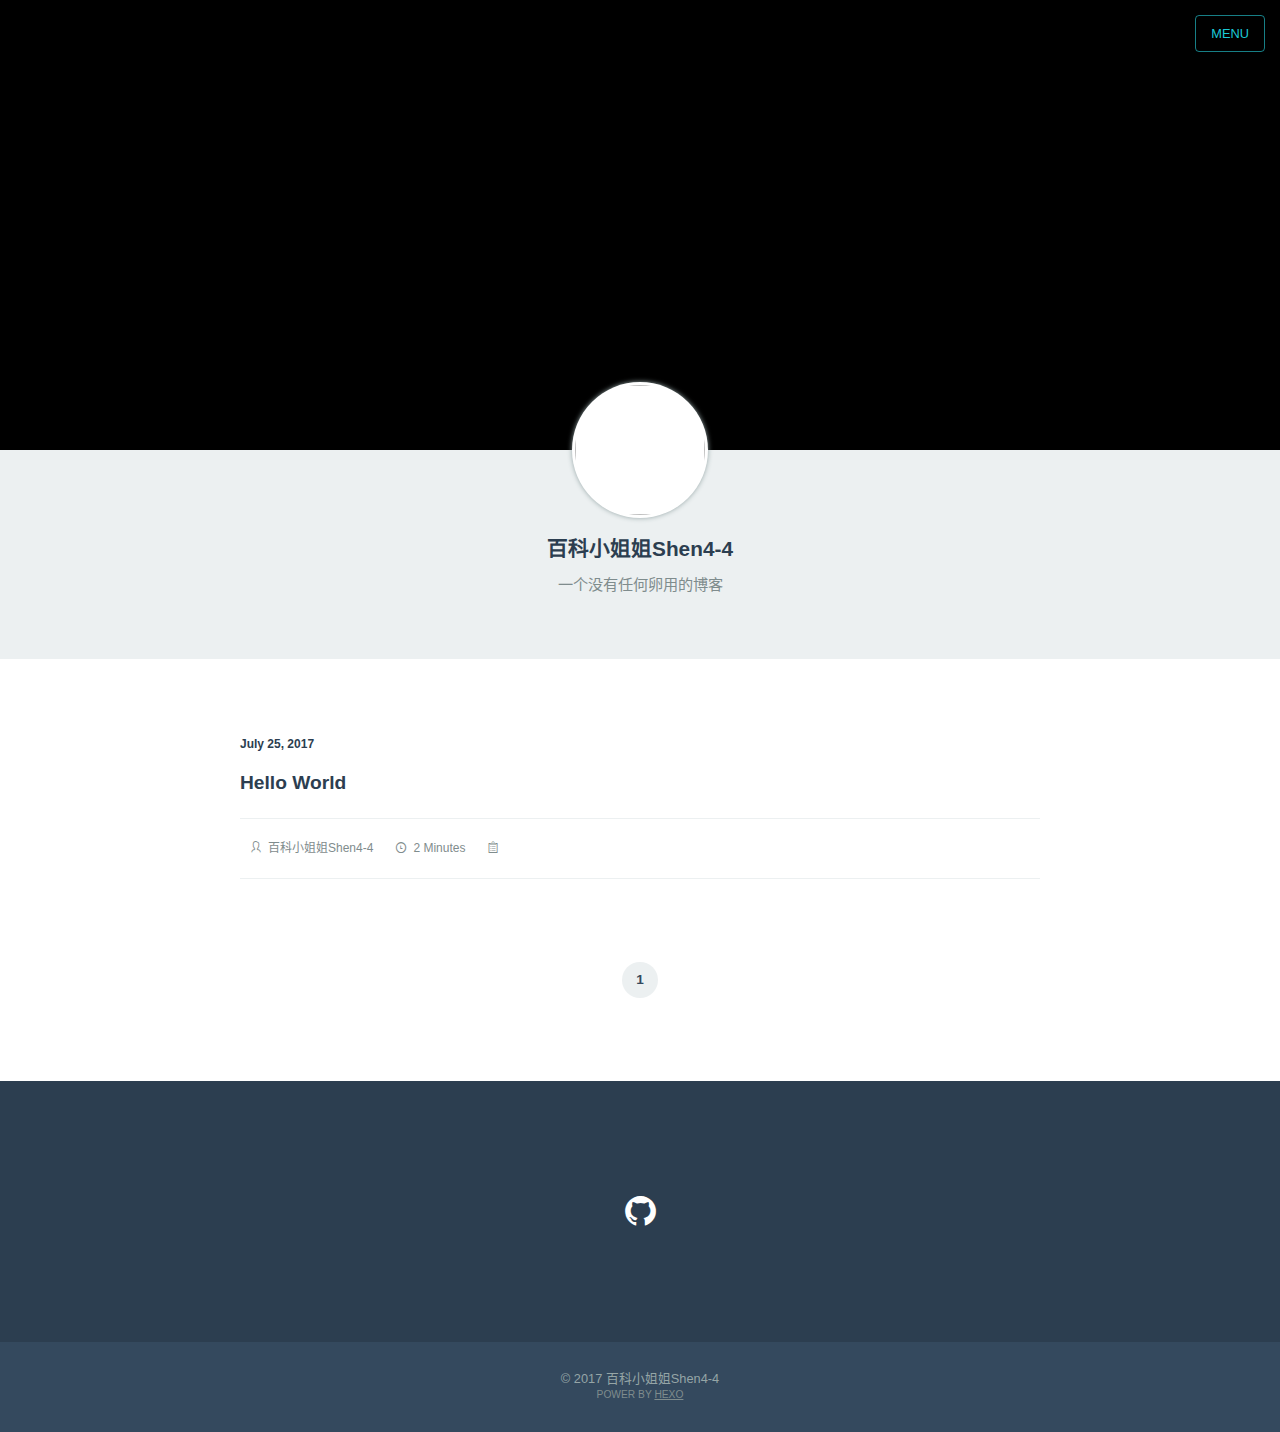
==== archives/index.html @ 14a7fbfc "update" ====
<!DOCTYPE html><html lang="zh-cn"><head><meta charset="utf-8"><meta http-equiv="X-UA-Compatible" content="IE=Edge"><meta name="viewport" content="width=device-width,initial-scale=1.0,minimum-scale=1.0,maximum-scale=1.0,user-scalable=no"><meta name="format-detection" content="telephone=no"><meta name="format-detection" content="email=no"><meta name="description"><meta name="keywords" content="Hexo, Reactjs, Nodejs, Vuejs, TypeScriptjs"><title>百科小姐姐Shen4-4 - 没有任何卵用的文章</title><link rel="stylesheet" href="/css/main_style.min.css"><link rel="icon" href="./favicon.ico"></head><body><input id="navi" type="checkbox"><ul class="main-navication"><li><a href="/"><span>Home</span></a></li><li><a href="https://github.com/shen4-4"><span>Github</span></a></li><li><a href="https://twitter.com/shen4_4"><span>Twitter</span></a></li></ul><div class="wrapper" id="wrap"><div class="page-header"><label class="navi-button" for="navi">MENU</label><div class="background"><img src="./blue.jpg"></div><div class="author"><div class="head"><img src="./xiaosi.jpeg"></div><h3 class="name">百科小姐姐Shen4-4</h3><p class="signature">一个没有任何卵用的博客</p></div></div><ul class="post-list" style="max-width:800px"><li> <p class="date">July 25, 2017</p><h4 class="title"><a href="/2017/07/25/hello-world/">Hello World</a></h4><div class="excerpt"></div><ul class="meta"><li><i class="icon icon-author"></i>百科小姐姐Shen4-4</li><li><i class="icon icon-clock"></i>2 Minutes</li><li><i class="icon icon-category"></i></li></ul></li></ul><ul class="pagination"><li class="current"><a>1</a></li></ul><div class="page-footer"><div class="top"><ul class="social"><li><a href="https://github.com/shen4-4" title="Github" target="_blank"><i class="icon icon-github"></i></a></li></ul></div><div class="bottom"><p class="copyright">© 2017 百科小姐姐Shen4-4<br><small>POWER BY <a href="https://hexo.io" target="_blank">HEXO</a></small></p></div></div></div><script>var wrap = document.getElementById('wrap');
window.onload = function () {
  wrap.className += ' done';
}</script></body></html>
---- css/main_style.min.css ----
html{-ms-text-size-adjust:100%}article,aside,footer,header,nav,section{display:block}figcaption,figure,main{display:block}figure{margin:1em 40px}hr{overflow:visible}a{background-color:transparent;-webkit-text-decoration-skip:object}mark{background-color:#ff0;color:#000}audio,video{display:inline-block}img{border-style:none}svg:not(:root){overflow:hidden}button,input{overflow:visible}button,select{text-transform:none}legend{box-sizing:border-box;color:inherit;display:table;max-width:100%;white-space:normal}progress{display:inline-block}textarea{overflow:auto}[type="checkbox"],[type="radio"]{box-sizing:border-box;padding:0}details,menu{display:list-item}canvas{display:inline-block}[type="search"]::-webkit-search-cancel-button,[type="search"]::-webkit-search-decoration{-webkit-appearance:none}button,input,optgroup,select,textarea{-webkit-appearance:none;-webkit-tap-highlight-color:transparent}a{-webkit-tap-highlight-color:transparent}html{font-family:"Helvetica Neue",Helvetica,STHeiTi,"Microsoft Yahei",sans-serif;line-height:1.15;-webkit-text-size-adjust:100%}body{margin:0}h1{font-size:2em;margin:0.67em 0}hr{box-sizing:content-box;height:0}pre{font-family:monospace, monospace;font-size:1em}a:active,a:hover{outline-width:0}abbr[title]{border-bottom:none;text-decoration:underline;text-decoration:underline dotted}b,strong{font-weight:bolder}code,kbd,samp{font-family:monospace, monospace;font-size:1em}dfn{font-style:italic}small{font-size:80%}sub,sup{font-size:75%;line-height:0;position:relative;vertical-align:baseline}sub{bottom:-0.25em}sup{top:-0.5em}audio:not([controls]){display:none;height:0}button,input,optgroup,select,textarea{font-family:sans-serif;font-size:100%;line-height:1.15;margin:0}button,html [type="button"],[type="reset"],[type="submit"]{-webkit-appearance:button}button::-moz-focus-inner,[type="button"]::-moz-focus-inner,[type="reset"]::-moz-focus-inner,[type="submit"]::-moz-focus-inner{border-style:none;padding:0}button:-moz-focusring,[type="button"]:-moz-focusring,[type="reset"]:-moz-focusring,[type="submit"]:-moz-focusring{outline:1px dotted ButtonText}fieldset{border:1px solid #c0c0c0;margin:0 2px;padding:0.35em 0.625em 0.75em}legend{padding:0}progress{vertical-align:baseline}[type="number"]::-webkit-inner-spin-button,[type="number"]::-webkit-outer-spin-button{height:auto}[type="search"]{-webkit-appearance:textfield;outline-offset:-2px}::-webkit-file-upload-button{-webkit-appearance:button;font:inherit}details,summary{display:list-item}@font-face{font-family:"iconfont";src:url("../fonts/icon.eot");src:url("../fonts/icon.eot") format("embedded-opentype"),url("../fonts/icon.woff") format("woff"),url("../fonts/icon.ttf") format("truetype"),url("../fonts/icon.svg") format("svg")}.icon{font-family:"iconfont" !important;font-style:normal}.icon-douban:before{content:"\e601"}.icon-facebook:before{content:"\e616"}.icon-twitter:before{content:"\e634"}.icon-clock:before{content:"\e6f6"}.icon-home:before{content:"\e611"}.icon-weibo:before{content:"\e619"}.icon-zhihu:before{content:"\e6d1"}.icon-calendar:before{content:"\e603"}.icon-author:before{content:"\e608"}.icon-wechat:before{content:"\e600"}.icon-github:before{content:"\e735"}.icon-stackoverflow:before{content:"\e8a7"}.icon-linkin:before{content:"\e61d"}.icon-email:before{content:"\e609"}.icon-tag:before{content:"\e68e"}.icon-top:before{content:"\e649"}.icon-segmentfault:before{content:"\e610"}.icon-bilibili:before{content:"\e606"}.icon-arror-right:before{content:"\e617"}.icon-arror-left:before{content:"\e618"}.icon-category:before{content:"\e627"}.icon-disqus:before{content:"\e7c6"}.icon-flickr:before{content:"\e73d"}.icon-website:before{content:"\e605"}code,pre{font-size:0.8em;background-color:#ecf0f1;font-family:'Roboto Mono', Monaco, courier, monospace}code{padding:0.1em 0.4em;background-color:#ecf0f1;border-radius:3px}pre .line{min-height:1em}.highlight{position:relative;margin:1em 0;border-radius:2px;line-height:1.1em;background-color:#ecf0f1;overflow-x:auto}.highlight figcaption{font-size:.9em;padding:.4em;border-bottom:1px solid #bdc3c7}.highlight table,.highlight tr,.highlight td{width:100%;border-collapse:collapse;padding:0;margin:0}.highlight .gutter{display:none}.highlight .code pre{padding:1.2em 1.4em;line-height:1.5em;margin:0}.highlight.html .code:after,.highlight.js .code:after,.highlight.bash .code:after,.highlight.css .code:after,.highlight.scss .code:after,.highlight.diff .code:after,.highlight.java .code:after,.highlight.xml .code:after,.highlight.python .code:after,.highlight.json .code:after,.highlight.swift .code:after,.highlight.ruby .code:after,.highlight.perl .code:after,.highlight.php .code:after,.highlight.c .code:after,.highlight.cpp .code:after,.highlight.ts .code:after{position:absolute;top:0;right:0;color:#bdc3c7;text-align:right;font-size:0.75em;padding:5px 10px 0;line-height:15px;height:15px;font-weight:600}.highlight.html .code:after{content:"HTML"}.highlight.js .code:after{content:"JS"}.highlight.bash .code:after{content:"BASH"}.highlight.css .code:after{content:"CSS"}.highlight.scss .code:after{content:"SCSS"}.highlight.diff .code:after{content:"DIFF"}.highlight.java .code:after{content:"JAVA"}.highlight.xml .code:after{content:"XML"}.highlight.python .code:after{content:"PYTHON"}.highlight.json .code:after{content:"JSON"}.highlight.swift .code:after{content:"SWIFT"}.highlight.ruby .code:after{content:"RUBY"}.highlight.perl .code:after{content:"PERL"}.highlight.php .code:after{content:"PHP"}.highlight.c .code:after{content:"C"}.highlight.java .code:after{content:"JAVA"}.highlight.cpp .code:after{content:"CPP"}.highlight.ts .code:after{content:"TS"}.highlight.cpp .code:after{content:'C++'}pre{color:#34495e}pre .function .keyword,pre .constant{color:#3498db}pre .keyword,pre .attribute{color:#e96900}pre .number,pre .literal{color:#8e44ad}pre .tag,pre .tag .title,pre .change,pre .winutils,pre .flow,pre .lisp .title,pre .clojure .built_in,pre .nginx .title,pre .tex .special{color:#2980b9}pre .symbol,pre .symbol .string,pre .value,pre .regexp{color:#1abc9c}pre .title{color:#2ecc71}pre .tag .value,pre .string,pre .subst,pre .haskell .type,pre .preprocessor,pre .ruby .class .parent,pre .built_in,pre .sql .aggregate,pre .django .template_tag,pre .django .variable,pre .smalltalk .class,pre .javadoc,pre .django .filter .argument,pre .smalltalk .localvars,pre .smalltalk .array,pre .attr_selector,pre .pseudo,pre .addition,pre .stream,pre .envvar,pre .apache .tag,pre .apache .cbracket,pre .tex .command,pre .prompt{color:#1abc9c}pre .comment,pre .java .annotation,pre .python .decorator,pre .template_comment,pre .pi,pre .doctype,pre .shebang,pre .apache .sqbracket,pre .tex .formula{color:#95a5a6}pre .deletion{color:#c0392b}pre .coffeescript .javascript,pre .javascript .xml,pre .tex .formula,pre .xml .javascript,pre .xml .vbscript,pre .xml .css,pre .xml .cdata{opacity:0.5}a{text-decoration:none;color:#34495e}body{position:relative;overflow-x:hidden}.wrapper{position:relative;transition:all 0.25s;background:white}.wrapper.done .page-header .author .head,.wrapper.done .page-header .author .name,.wrapper.done .page-header .author .signature{transform:translateY(0);opacity:1}.wrapper.done .page-header .author .name,.wrapper.done .page-header .author .signature{transition-delay:0.08s}.wrapper.done .post-list{transform:translateY(0);opacity:1;transition-delay:0.16s}.wrapper.done .post-header .post-title h1.title,.wrapper.done .post-header .post-title ul.meta{transform:translateY(0);opacity:1}.wrapper.done .post-header .post-title ul.meta{transition-delay:0.08s}.wrapper.done .article-content,.wrapper.done .article-meta{transform:translateY(0);opacity:1}.wrapper.done .article-content{transition-delay:0.16s}.wrapper.done .article-meta{transition-delay:0.24s}@media screen and (max-width: 1024px){html,body{-webkit-user-select:none;user-select:none}}.page-header{position:relative}.page-header .background{width:100%;height:550px;background:#000;overflow:hidden;position:relative}.page-header .background img{display:block;width:1920px;height:800px;position:absolute;top:50%;left:50%;margin-left:-960px;margin-top:-400px}.page-header .author{background:#ecf0f1;text-align:center;padding:0 20px 30px 20px}.page-header .author .head{display:inline-block;width:130px;height:130px;border-radius:50%;padding:3px;background:#fff;box-shadow:0 0 5px #95a5a6;position:relative;top:-68px;opacity:0;transform:translateY(-20px);transition:all 0.4s}.page-header .author .head img{width:100%;height:100%;display:block;border-radius:50%}.page-header .author .name,.page-header .author .signature{position:relative;margin:0;opacity:0;transform:translateY(-20px);transition:all 0.4s}.page-header .author .name{font-size:1.3rem;color:#2c3e50;top:-50px}.page-header .author .signature{font-size:.95rem;color:#7f8c8d;top:-35px}@media screen and (max-width: 1440px){.page-header .background{height:450px}}@media screen and (max-width: 1024px){.page-header .background{height:350px}.page-header .background img{width:1200px;height:500px;margin-left:-600px;margin-top:-250px}}.post-header{width:100%;background:#000;overflow:hidden;position:relative}.post-header img.background{display:block;width:1920px;height:800px;position:absolute;top:50%;left:50%;margin-left:-960px;margin-top:-400px}.post-header .post-title{color:#fff;background:rgba(0,0,0,0.6);padding:230px 30px;text-align:center;position:relative;z-index:66}.post-header .post-title h1.title{font-size:2.2rem;line-height:40px;margin:0;opacity:0;transform:translateY(-20px);transition:all 0.4s}.post-header .post-title ul.meta{display:inline-block;margin-top:20px;border-top:1px solid rgba(255,255,255,0.6);padding:15px 10px;font-size:.75rem;line-height:1.6;opacity:0;transform:translateY(-20px);transition:all 0.4s}.post-header .post-title ul.meta>li{margin:0 12px;display:inline-block}.post-header .post-title ul.meta>li i,.post-header .post-title ul.meta>li li{margin-right:.5em}.post-header .post-title ul.meta>li ul,.post-header .post-title ul.meta>li li{display:inline}.post-header .post-title ul.meta>li li a{color:#fff;transition:color .3s}.post-header .post-title ul.meta>li li a:hover{color:#2980b9}.post-header .post-title ul.meta>li li span{display:none}@media screen and (max-width: 1440px){.post-header .post-title{padding:180px 30px}.post-header .post-title h1.title{font-size:2rem}}@media screen and (max-width: 1024px){.post-header img.background{width:1200px;height:500px;margin-left:-600px;margin-top:-250px}.post-header .post-title{padding:130px 30px}.post-header .post-title h1.title{font-size:1.6rem;line-height:36px}}#navi{display:none}.navi-button{font-size:.8rem;color:#1bc9d6;border:1px solid rgba(39, 211, 224, 0.6);line-height:35px;border-radius:4px;display:block;padding:0 15px;position:absolute;right:15px;top:15px;cursor:pointer;text-transform:uppercase;z-index:99;transition:all .3s}.navi-button:hover{background:rgba(127,140,141,0.7);color:white}.navi-button.light{color:white;border:1px solid rgba(255,255,255,0.6)}.navi-button.light:hover{background:rgba(255,255,255,0.7);color:#7f8c8d}.main-navication{margin:0;padding:100px 0 0;background:#2c3e50;width:150px;position:absolute;right:0;top:0;bottom:0}.main-navication li{list-style:none}.main-navication a{display:block;padding:0 15px;color:white}.main-navication i{display:block;width:50px;float:left;font-size:16px;line-height:48px;text-align:center}.main-navication span{font-size:12px;line-height:48px;display:block;opacity:0;transform:translateX(-50px);transition:all 0.4s}#navi:checked ~ .wrapper{transform:translateX(-150px)}#navi:checked ~ .main-navication span{opacity:1;transform:translateX(0)}.page-footer .top{background:#2c3e50;padding:110px 15px}.page-footer .top .social{padding-left:0;margin:0;text-align:center;font-size:2.2rem}.page-footer .top .social li{display:inline-block;padding:0 15px}.page-footer .top .social li a{color:#fff;transition:color .3s}.page-footer .top .social li a:hover{color:#2980b9}.page-footer .bottom{background:#34495e;padding:30px 15px}.page-footer .bottom .copyright{font-size:.8rem;text-align:center;color:#95a5a6;margin:0}.page-footer .bottom .copyright small{color:#7f8c8d}.page-footer .bottom .copyright a{color:#7f8c8d;text-decoration:underline;transition:color .3s}.page-footer .bottom .copyright a:hover{color:#2980b9}.post-list{margin:72px auto 0 auto;padding:0 36px;list-style:none;opacity:0;transform:translateY(-20px);transition:all 0.4s}.post-list>li{margin-bottom:80px}.post-list>li p.date,.post-list>li h4.title{font-weight:bold}.post-list>li p.date{font-size:.75rem;line-height:2.2;color:#2c3e50}.post-list>li h4.title{font-size:1.2rem;line-height:1.5;margin:10px 0}.post-list>li h4.title a{color:#2c3e50;transition:color .3s}.post-list>li h4.title a:hover{color:#2980b9}.post-list>li .photo,.post-list>li img{max-width:100%;max-height:800px}.post-list>li video,.post-list>li iframe{width:100%}.post-list>li .excerpt,.post-list>li .excerpt *,.post-list>li .no-title{font-size:.9rem;color:#7f8c8d;line-height:1.5;margin:0}.post-list>li .excerpt a,.post-list>li .excerpt * a,.post-list>li .no-title a{text-decoration:underline;transition:color .3s}.post-list>li .excerpt a:hover,.post-list>li .excerpt * a:hover,.post-list>li .no-title a:hover{color:#2980b9}.post-list>li .meta{margin-top:20px;border:1px solid #ecf0f1;border-width:1px 0;padding:22px 10px;font-size:.75rem;color:#7f8c8d}.post-list>li .meta ul{padding-left:0}.post-list>li .meta>li{margin-right:22px;display:inline-block}.post-list>li .meta>li i,.post-list>li .meta>li li{margin-right:.5em}.post-list>li .meta>li ul,.post-list>li .meta>li li{display:inline}.post-list>li .meta>li li a{color:#7f8c8d;transition:color .3s}.post-list>li .meta>li li a:hover{color:#2980b9}.post-list>li .meta>li li span{display:none}.post-list>li .meta>li li ul.category-list-child{padding-left:.5em;font-size:.9em}.post-list>li .meta>li li ul.category-list-child:before{content:'>';padding-right:.3em}.article-content,.article-meta{padding:0 36px;line-height:2;opacity:0;transform:translateY(-20px);transition:all 0.4s}.article-content{margin:72px auto 48px auto;font-weight:300;color:#2c3e50}.article-content a{color:#2980b9}.article-content h1{margin:.7rem 0 .3rem 0}.article-content h2{margin:.6rem 0 .3rem 0}.article-content h3,.article-content h4,.article-content h5,.article-content h6{margin-top:.5rem}.article-content h3 code,.article-content h4 code,.article-content h5 code,.article-content h6 code{color:#c0392b}.article-content code{margin:0 .3em}.article-content p code,.article-content li code{color:#c0392b}.article-content ul{padding-left:20px}.article-content ul li{list-style:disc}.article-content ol{padding-left:20px}.article-content ol li{list-style:decimal}.article-content blockquote{margin:.5rem 0;padding:5px 5px 5px 15px;border-left:5px solid #2980b9;line-height:1.6;font-size:.9rem;background:#ecf0f1}.article-content img{max-width:100%}.article-content video,.article-content iframe{width:100%}.article-content table{font-size:.9rem}.article-content table th,.article-content table tr:nth-child(even){background:#ecf0f1}.article-content table th,.article-content table td{padding:.2em .5em}.article-meta{margin:0 auto 72px auto;font-size:.9rem;color:#7f8c8d}.article-meta .tags,.article-meta .categories{margin-bottom:5px}.article-meta .tags>i,.article-meta .categories>i{display:block;float:left;margin-right:1em}.article-meta ul{padding-left:0}.article-meta li{display:inline-block;margin-right:.8em}.article-meta li a{margin-right:.3em;text-decoration:underline;color:#7f8c8d;transition:color .3s}.article-meta li a:hover{color:#2980b9}.article-meta li span{padding:.02em .3em;border-radius:2px;background:#ecf0f1;font-size:.85em}.article-meta li ul.category-list-child{padding-left:.5em;display:inline-block;font-size:.9em}.article-meta li ul.category-list-child:before{content:'>';padding-right:.3em}.article-comment{padding:0 36px;margin:0 auto 72px auto}.article-comment #ds-thread #ds-reset .ds-meta{border-bottom:1px solid #bdc3c7}.article-comment #ds-thread #ds-reset .ds-meta a.ds-like-thread-button{border:1px solid #bdc3c7;color:#7f8c8d;background:#fff}.article-comment #ds-thread #ds-reset .ds-sort a{color:#7f8c8d;transition:color .3s}.article-comment #ds-thread #ds-reset .ds-sort a:hover{color:#2980b9}.article-comment #ds-thread #ds-reset .ds-sort a.ds-current{color:#2980b9}.article-comment #ds-thread #ds-reset li.ds-tab a.ds-current{border:1px solid #bdc3c7;background:#fff;transition:color .3s}.article-comment #ds-thread #ds-reset li.ds-tab a.ds-current:hover{color:#2980b9}.article-comment #ds-thread #ds-reset .ds-comments{border-bottom:1px solid #ecf0f1;color:#2c3e50}.article-comment #ds-thread #ds-reset li.ds-post{border-top:0}.article-comment #ds-thread #ds-reset .ds-post-self{border-top:1px solid #ecf0f1}.article-comment #ds-thread #ds-reset .ds-textarea-wrapper{border:1px solid #bdc3c7;border-width:1px 1px 0 1px;background:#fff}.article-comment #ds-thread #ds-reset .ds-textarea-wrapper textarea{color:#34495e}.article-comment #ds-thread #ds-reset .ds-post-toolbar{box-shadow:none}.article-comment #ds-thread #ds-reset .ds-post-options{border:1px solid #bdc3c7;border-top-color:#ecf0f1;border-right:none}.article-comment #ds-thread #ds-reset .ds-gradient-bg{background:#fff}.article-comment #ds-thread #ds-reset .ds-post-button{background:#ecf0f1;border:1px solid #bdc3c7;border-top-color:#ecf0f1;border-left-color:#ecf0f1}.pagination{text-align:center;margin-bottom:80px;padding-left:0}.pagination li{display:inline-block}.pagination li a{display:block;width:36px;height:36px;line-height:36px;text-align:center;border-radius:50%;font-weight:bold;font-size:.85rem;margin:3px;color:#34495e}.pagination li.current a{background:#ecf0f1}.pagination li.link a{transition:color .3s}.pagination li.link a:hover{color:#2980b9}ul.navication{padding-left:0;margin:0;position:fixed;right:15px;bottom:30px;z-index:99}ul.navication li{margin-top:12px;list-style:none}ul.navication li a{display:block;border-radius:50%;width:30px;height:30px;text-align:center;line-height:30px;background:rgba(189,195,199,0.6);color:#fff;transition:background .3s}ul.navication li a:hover{background:rgba(41,128,185,0.9)}ul.navication li.home{font-size:1.8rem}ul.navication li.home a{color:rgba(189,195,199,0.6);background:none;transition:color .3s}ul.navication li.home a:hover{color:#2980b9}
/*# sourceMappingURL=main_style.min.css.map */
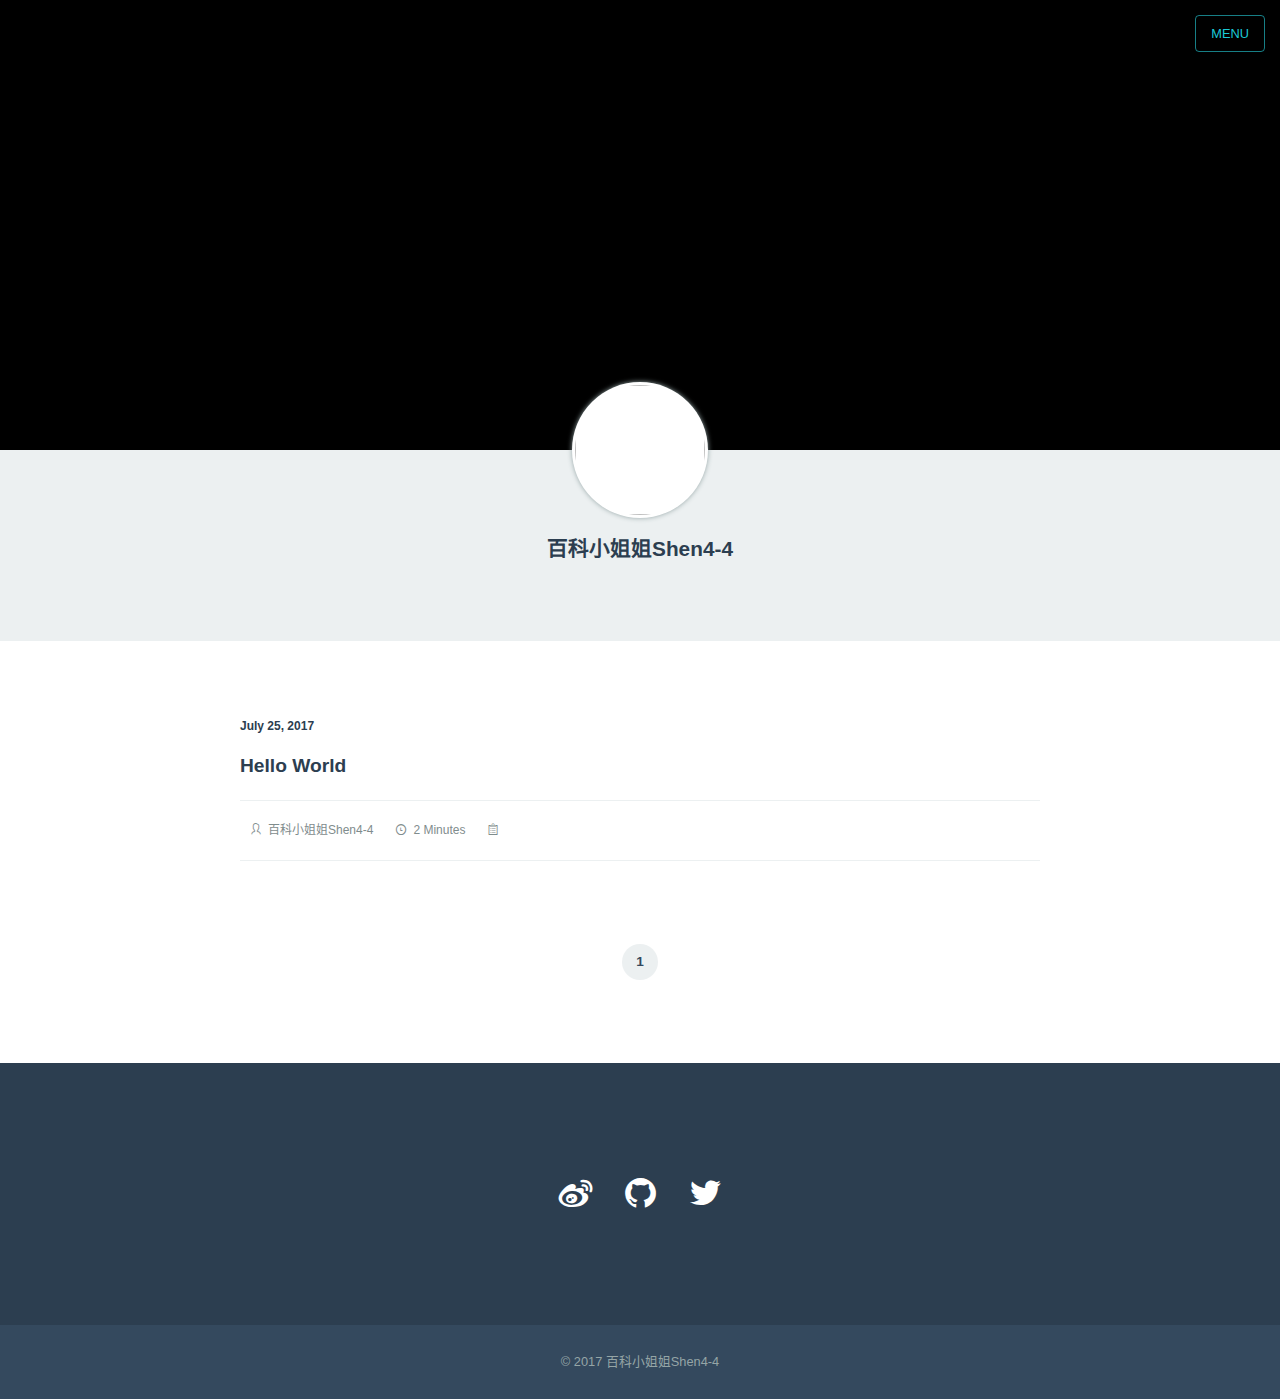
==== commit 7c500251: "update" ====
--- a/archives/index.html
+++ b/archives/index.html
@@ -1,4 +1,4 @@
-<!DOCTYPE html><html lang="zh-cn"><head><meta charset="utf-8"><meta http-equiv="X-UA-Compatible" content="IE=Edge"><meta name="viewport" content="width=device-width,initial-scale=1.0,minimum-scale=1.0,maximum-scale=1.0,user-scalable=no"><meta name="format-detection" content="telephone=no"><meta name="format-detection" content="email=no"><meta name="description"><meta name="keywords" content="Hexo, Reactjs, Nodejs, Vuejs, TypeScriptjs"><title>百科小姐姐Shen4-4 - 没有任何卵用的文章</title><link rel="stylesheet" href="/css/main_style.min.css"><link rel="icon" href="./favicon.ico"></head><body><input id="navi" type="checkbox"><ul class="main-navication"><li><a href="/"><span>Home</span></a></li><li><a href="https://github.com/shen4-4"><span>Github</span></a></li><li><a href="https://twitter.com/shen4_4"><span>Twitter</span></a></li></ul><div class="wrapper" id="wrap"><div class="page-header"><label class="navi-button" for="navi">MENU</label><div class="background"><img src="./blue.jpg"></div><div class="author"><div class="head"><img src="./xiaosi.jpeg"></div><h3 class="name">百科小姐姐Shen4-4</h3><p class="signature">一个没有任何卵用的博客</p></div></div><ul class="post-list" style="max-width:800px"><li> <p class="date">July 25, 2017</p><h4 class="title"><a href="/2017/07/25/hello-world/">Hello World</a></h4><div class="excerpt"></div><ul class="meta"><li><i class="icon icon-author"></i>百科小姐姐Shen4-4</li><li><i class="icon icon-clock"></i>2 Minutes</li><li><i class="icon icon-category"></i></li></ul></li></ul><ul class="pagination"><li class="current"><a>1</a></li></ul><div class="page-footer"><div class="top"><ul class="social"><li><a href="https://github.com/shen4-4" title="Github" target="_blank"><i class="icon icon-github"></i></a></li></ul></div><div class="bottom"><p class="copyright">© 2017 百科小姐姐Shen4-4<br><small>POWER BY <a href="https://hexo.io" target="_blank">HEXO</a></small></p></div></div></div><script>var wrap = document.getElementById('wrap');
+<!DOCTYPE html><html lang="zh-cn"><head><meta charset="utf-8"><meta http-equiv="X-UA-Compatible" content="IE=Edge"><meta name="viewport" content="width=device-width,initial-scale=1.0,minimum-scale=1.0,maximum-scale=1.0,user-scalable=no"><meta name="format-detection" content="telephone=no"><meta name="format-detection" content="email=no"><meta name="description"><meta name="keywords" content="Hexo, Reactjs, Nodejs, Vuejs, TypeScriptjs"><title>百科小姐姐Shen4-4 - 没有任何卵用的文章</title><link rel="stylesheet" href="/css/main_style.min.css"><link rel="icon" href="./favicon.ico"></head><body><input id="navi" type="checkbox"><ul class="main-navication"><li><a href="/"><span>Home</span></a></li><li><a href="https://github.com/shen4-4"><span>Github</span></a></li><li><a href="https://twitter.com/shen4_4"><span>Twitter</span></a></li></ul><div class="wrapper" id="wrap"><div class="page-header"><label class="navi-button" for="navi">MENU</label><div class="background"><img src="./blue.jpg"></div><div class="author"><div class="head"><img src="./xiaosi.jpeg"></div><h3 class="name">百科小姐姐Shen4-4</h3><p class="signature"></p></div></div><ul class="post-list" style="max-width:800px"><li> <p class="date">July 25, 2017</p><h4 class="title"><a href="/2017/07/25/hello-world/">Hello World</a></h4><div class="excerpt"></div><ul class="meta"><li><i class="icon icon-author"></i>百科小姐姐Shen4-4</li><li><i class="icon icon-clock"></i>2 Minutes</li><li><i class="icon icon-category"></i></li></ul></li></ul><ul class="pagination"><li class="current"><a>1</a></li></ul><div class="page-footer"><div class="top"><ul class="social"><li><a href="http://weibo.com/u/2986842032?wvr=5&amp;is_all=1" title="Weibo" target="_blank"><i class="icon icon-weibo"></i></a></li><li><a href="https://github.com/shen4-4" title="Github" target="_blank"><i class="icon icon-github"></i></a></li><li><a href="https://twitter.com/shen4_4" title="Twitter" target="_blank"><i class="icon icon-twitter"></i></a></li></ul></div><div class="bottom"><p class="copyright">© 2017 百科小姐姐Shen4-4</p></div></div></div><script>var wrap = document.getElementById('wrap');
 window.onload = function () {
   wrap.className += ' done';
 }</script></body></html>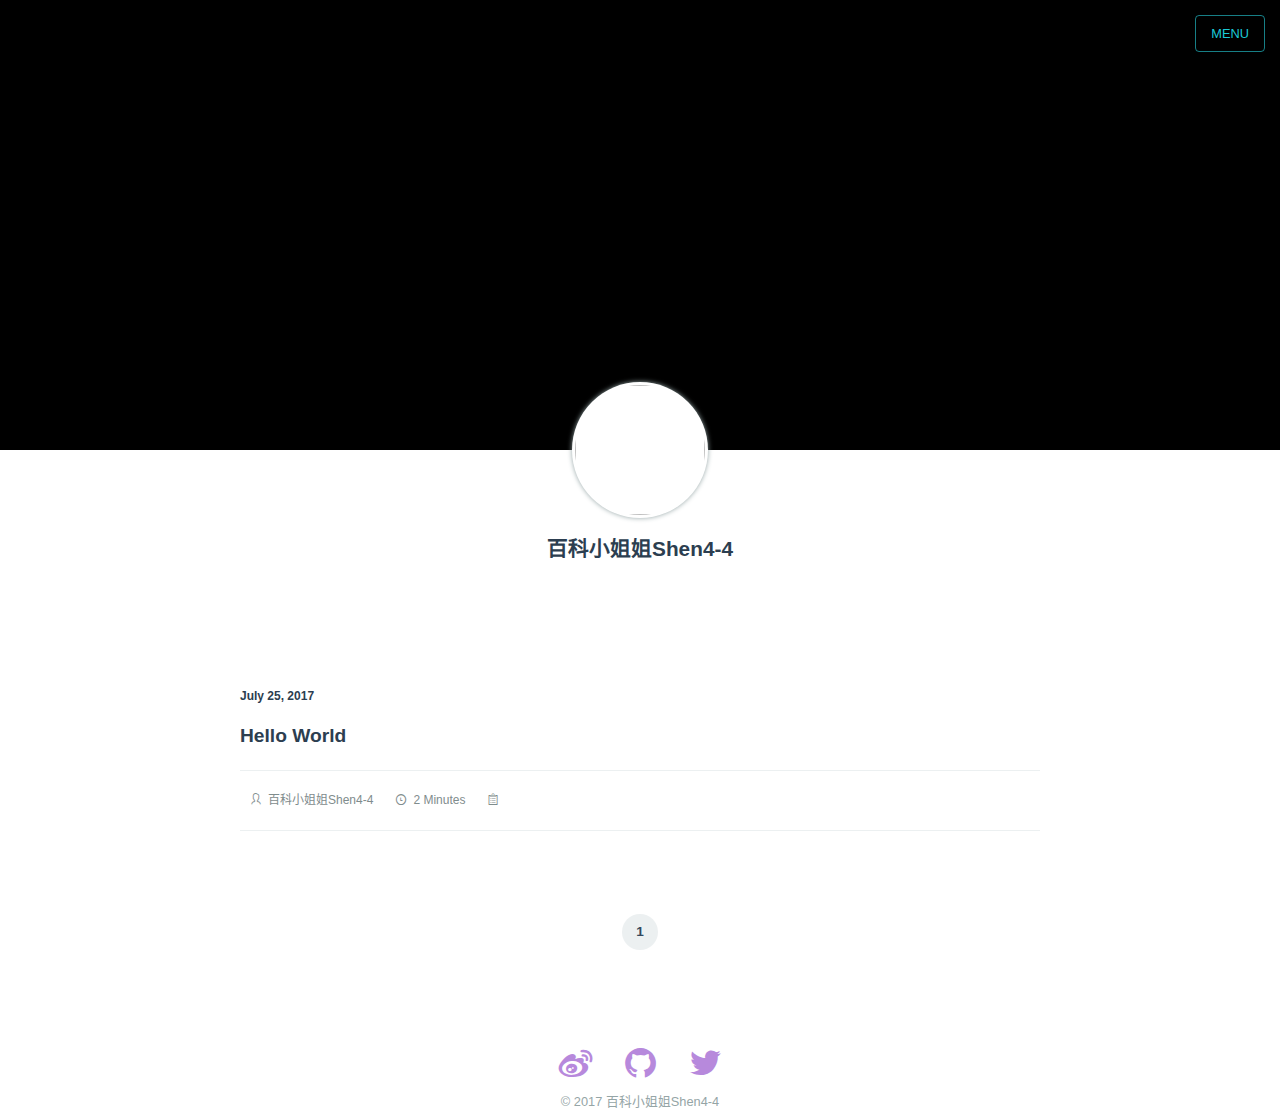
==== commit 0b95bc66: "update" ====
--- a/archives/index.html
+++ b/archives/index.html
@@ -1,4 +1,4 @@
-<!DOCTYPE html><html lang="zh-cn"><head><meta charset="utf-8"><meta http-equiv="X-UA-Compatible" content="IE=Edge"><meta name="viewport" content="width=device-width,initial-scale=1.0,minimum-scale=1.0,maximum-scale=1.0,user-scalable=no"><meta name="format-detection" content="telephone=no"><meta name="format-detection" content="email=no"><meta name="description"><meta name="keywords" content="Hexo, Reactjs, Nodejs, Vuejs, TypeScriptjs"><title>百科小姐姐Shen4-4 - 没有任何卵用的文章</title><link rel="stylesheet" href="/css/main_style.min.css"><link rel="icon" href="./favicon.ico"></head><body><input id="navi" type="checkbox"><ul class="main-navication"><li><a href="/"><span>Home</span></a></li><li><a href="https://github.com/shen4-4"><span>Github</span></a></li><li><a href="https://twitter.com/shen4_4"><span>Twitter</span></a></li></ul><div class="wrapper" id="wrap"><div class="page-header"><label class="navi-button" for="navi">MENU</label><div class="background"><img src="./blue.jpg"></div><div class="author"><div class="head"><img src="./xiaosi.jpeg"></div><h3 class="name">百科小姐姐Shen4-4</h3><p class="signature"></p></div></div><ul class="post-list" style="max-width:800px"><li> <p class="date">July 25, 2017</p><h4 class="title"><a href="/2017/07/25/hello-world/">Hello World</a></h4><div class="excerpt"></div><ul class="meta"><li><i class="icon icon-author"></i>百科小姐姐Shen4-4</li><li><i class="icon icon-clock"></i>2 Minutes</li><li><i class="icon icon-category"></i></li></ul></li></ul><ul class="pagination"><li class="current"><a>1</a></li></ul><div class="page-footer"><div class="top"><ul class="social"><li><a href="http://weibo.com/u/2986842032?wvr=5&amp;is_all=1" title="Weibo" target="_blank"><i class="icon icon-weibo"></i></a></li><li><a href="https://github.com/shen4-4" title="Github" target="_blank"><i class="icon icon-github"></i></a></li><li><a href="https://twitter.com/shen4_4" title="Twitter" target="_blank"><i class="icon icon-twitter"></i></a></li></ul></div><div class="bottom"><p class="copyright">© 2017 百科小姐姐Shen4-4</p></div></div></div><script>var wrap = document.getElementById('wrap');
+<!DOCTYPE html><html lang="zh-cn"><head><meta charset="utf-8"><meta http-equiv="X-UA-Compatible" content="IE=Edge"><meta name="viewport" content="width=device-width,initial-scale=1.0,minimum-scale=1.0,maximum-scale=1.0,user-scalable=no"><meta name="format-detection" content="telephone=no"><meta name="format-detection" content="email=no"><meta name="description"><meta name="keywords" content="Hexo, Reactjs, Nodejs, Vuejs, TypeScriptjs"><title> 高等游民 凸(= _=)凸</title><link rel="stylesheet" href="/css/main_style.min.css"><link rel="icon" href="./favicon.ico"></head><body><input id="navi" type="checkbox"><ul class="main-navication"><li><a href="/"><span>Home</span></a></li><li><a href="https://github.com/shen4-4"><span>Github</span></a></li><li><a href="https://twitter.com/shen4_4"><span>Twitter</span></a></li></ul><div class="wrapper" id="wrap"><div class="page-header"><label class="navi-button" for="navi">MENU</label><div class="background"><img src="./blue.jpg"></div><div class="author"><div class="head"><img src="./xiaosi.jpeg"></div><h3 class="name">百科小姐姐Shen4-4</h3><p class="signature"></p></div></div><ul class="post-list" style="max-width:800px"><li> <p class="date">July 25, 2017</p><h4 class="title"><a href="/2017/07/25/hello-world/">Hello World</a></h4><div class="excerpt"></div><ul class="meta"><li><i class="icon icon-author"></i>百科小姐姐Shen4-4</li><li><i class="icon icon-clock"></i>2 Minutes</li><li><i class="icon icon-category"></i></li></ul></li></ul><ul class="pagination"><li class="current"><a>1</a></li></ul><div class="page-footer"><div class="top"><ul class="social"><li><a href="http://weibo.com/u/2986842032?wvr=5&amp;is_all=1" title="Weibo" target="_blank"><i class="icon icon-weibo"></i></a></li><li><a href="https://github.com/shen4-4" title="Github" target="_blank"><i class="icon icon-github"></i></a></li><li><a href="https://twitter.com/shen4_4" title="Twitter" target="_blank"><i class="icon icon-twitter"></i></a></li></ul></div><div class="bottom"><p class="copyright">© 2017 百科小姐姐Shen4-4</p></div></div></div><script>var wrap = document.getElementById('wrap');
 window.onload = function () {
   wrap.className += ' done';
 }</script></body></html>--- a/css/main_style.min.css
+++ b/css/main_style.min.css
@@ -1,2 +1,2 @@
-html{-ms-text-size-adjust:100%}article,aside,footer,header,nav,section{display:block}figcaption,figure,main{display:block}figure{margin:1em 40px}hr{overflow:visible}a{background-color:transparent;-webkit-text-decoration-skip:object}mark{background-color:#ff0;color:#000}audio,video{display:inline-block}img{border-style:none}svg:not(:root){overflow:hidden}button,input{overflow:visible}button,select{text-transform:none}legend{box-sizing:border-box;color:inherit;display:table;max-width:100%;white-space:normal}progress{display:inline-block}textarea{overflow:auto}[type="checkbox"],[type="radio"]{box-sizing:border-box;padding:0}details,menu{display:list-item}canvas{display:inline-block}[type="search"]::-webkit-search-cancel-button,[type="search"]::-webkit-search-decoration{-webkit-appearance:none}button,input,optgroup,select,textarea{-webkit-appearance:none;-webkit-tap-highlight-color:transparent}a{-webkit-tap-highlight-color:transparent}html{font-family:"Helvetica Neue",Helvetica,STHeiTi,"Microsoft Yahei",sans-serif;line-height:1.15;-webkit-text-size-adjust:100%}body{margin:0}h1{font-size:2em;margin:0.67em 0}hr{box-sizing:content-box;height:0}pre{font-family:monospace, monospace;font-size:1em}a:active,a:hover{outline-width:0}abbr[title]{border-bottom:none;text-decoration:underline;text-decoration:underline dotted}b,strong{font-weight:bolder}code,kbd,samp{font-family:monospace, monospace;font-size:1em}dfn{font-style:italic}small{font-size:80%}sub,sup{font-size:75%;line-height:0;position:relative;vertical-align:baseline}sub{bottom:-0.25em}sup{top:-0.5em}audio:not([controls]){display:none;height:0}button,input,optgroup,select,textarea{font-family:sans-serif;font-size:100%;line-height:1.15;margin:0}button,html [type="button"],[type="reset"],[type="submit"]{-webkit-appearance:button}button::-moz-focus-inner,[type="button"]::-moz-focus-inner,[type="reset"]::-moz-focus-inner,[type="submit"]::-moz-focus-inner{border-style:none;padding:0}button:-moz-focusring,[type="button"]:-moz-focusring,[type="reset"]:-moz-focusring,[type="submit"]:-moz-focusring{outline:1px dotted ButtonText}fieldset{border:1px solid #c0c0c0;margin:0 2px;padding:0.35em 0.625em 0.75em}legend{padding:0}progress{vertical-align:baseline}[type="number"]::-webkit-inner-spin-button,[type="number"]::-webkit-outer-spin-button{height:auto}[type="search"]{-webkit-appearance:textfield;outline-offset:-2px}::-webkit-file-upload-button{-webkit-appearance:button;font:inherit}details,summary{display:list-item}@font-face{font-family:"iconfont";src:url("../fonts/icon.eot");src:url("../fonts/icon.eot") format("embedded-opentype"),url("../fonts/icon.woff") format("woff"),url("../fonts/icon.ttf") format("truetype"),url("../fonts/icon.svg") format("svg")}.icon{font-family:"iconfont" !important;font-style:normal}.icon-douban:before{content:"\e601"}.icon-facebook:before{content:"\e616"}.icon-twitter:before{content:"\e634"}.icon-clock:before{content:"\e6f6"}.icon-home:before{content:"\e611"}.icon-weibo:before{content:"\e619"}.icon-zhihu:before{content:"\e6d1"}.icon-calendar:before{content:"\e603"}.icon-author:before{content:"\e608"}.icon-wechat:before{content:"\e600"}.icon-github:before{content:"\e735"}.icon-stackoverflow:before{content:"\e8a7"}.icon-linkin:before{content:"\e61d"}.icon-email:before{content:"\e609"}.icon-tag:before{content:"\e68e"}.icon-top:before{content:"\e649"}.icon-segmentfault:before{content:"\e610"}.icon-bilibili:before{content:"\e606"}.icon-arror-right:before{content:"\e617"}.icon-arror-left:before{content:"\e618"}.icon-category:before{content:"\e627"}.icon-disqus:before{content:"\e7c6"}.icon-flickr:before{content:"\e73d"}.icon-website:before{content:"\e605"}code,pre{font-size:0.8em;background-color:#ecf0f1;font-family:'Roboto Mono', Monaco, courier, monospace}code{padding:0.1em 0.4em;background-color:#ecf0f1;border-radius:3px}pre .line{min-height:1em}.highlight{position:relative;margin:1em 0;border-radius:2px;line-height:1.1em;background-color:#ecf0f1;overflow-x:auto}.highlight figcaption{font-size:.9em;padding:.4em;border-bottom:1px solid #bdc3c7}.highlight table,.highlight tr,.highlight td{width:100%;border-collapse:collapse;padding:0;margin:0}.highlight .gutter{display:none}.highlight .code pre{padding:1.2em 1.4em;line-height:1.5em;margin:0}.highlight.html .code:after,.highlight.js .code:after,.highlight.bash .code:after,.highlight.css .code:after,.highlight.scss .code:after,.highlight.diff .code:after,.highlight.java .code:after,.highlight.xml .code:after,.highlight.python .code:after,.highlight.json .code:after,.highlight.swift .code:after,.highlight.ruby .code:after,.highlight.perl .code:after,.highlight.php .code:after,.highlight.c .code:after,.highlight.cpp .code:after,.highlight.ts .code:after{position:absolute;top:0;right:0;color:#bdc3c7;text-align:right;font-size:0.75em;padding:5px 10px 0;line-height:15px;height:15px;font-weight:600}.highlight.html .code:after{content:"HTML"}.highlight.js .code:after{content:"JS"}.highlight.bash .code:after{content:"BASH"}.highlight.css .code:after{content:"CSS"}.highlight.scss .code:after{content:"SCSS"}.highlight.diff .code:after{content:"DIFF"}.highlight.java .code:after{content:"JAVA"}.highlight.xml .code:after{content:"XML"}.highlight.python .code:after{content:"PYTHON"}.highlight.json .code:after{content:"JSON"}.highlight.swift .code:after{content:"SWIFT"}.highlight.ruby .code:after{content:"RUBY"}.highlight.perl .code:after{content:"PERL"}.highlight.php .code:after{content:"PHP"}.highlight.c .code:after{content:"C"}.highlight.java .code:after{content:"JAVA"}.highlight.cpp .code:after{content:"CPP"}.highlight.ts .code:after{content:"TS"}.highlight.cpp .code:after{content:'C++'}pre{color:#34495e}pre .function .keyword,pre .constant{color:#3498db}pre .keyword,pre .attribute{color:#e96900}pre .number,pre .literal{color:#8e44ad}pre .tag,pre .tag .title,pre .change,pre .winutils,pre .flow,pre .lisp .title,pre .clojure .built_in,pre .nginx .title,pre .tex .special{color:#2980b9}pre .symbol,pre .symbol .string,pre .value,pre .regexp{color:#1abc9c}pre .title{color:#2ecc71}pre .tag .value,pre .string,pre .subst,pre .haskell .type,pre .preprocessor,pre .ruby .class .parent,pre .built_in,pre .sql .aggregate,pre .django .template_tag,pre .django .variable,pre .smalltalk .class,pre .javadoc,pre .django .filter .argument,pre .smalltalk .localvars,pre .smalltalk .array,pre .attr_selector,pre .pseudo,pre .addition,pre .stream,pre .envvar,pre .apache .tag,pre .apache .cbracket,pre .tex .command,pre .prompt{color:#1abc9c}pre .comment,pre .java .annotation,pre .python .decorator,pre .template_comment,pre .pi,pre .doctype,pre .shebang,pre .apache .sqbracket,pre .tex .formula{color:#95a5a6}pre .deletion{color:#c0392b}pre .coffeescript .javascript,pre .javascript .xml,pre .tex .formula,pre .xml .javascript,pre .xml .vbscript,pre .xml .css,pre .xml .cdata{opacity:0.5}a{text-decoration:none;color:#34495e}body{position:relative;overflow-x:hidden}.wrapper{position:relative;transition:all 0.25s;background:white}.wrapper.done .page-header .author .head,.wrapper.done .page-header .author .name,.wrapper.done .page-header .author .signature{transform:translateY(0);opacity:1}.wrapper.done .page-header .author .name,.wrapper.done .page-header .author .signature{transition-delay:0.08s}.wrapper.done .post-list{transform:translateY(0);opacity:1;transition-delay:0.16s}.wrapper.done .post-header .post-title h1.title,.wrapper.done .post-header .post-title ul.meta{transform:translateY(0);opacity:1}.wrapper.done .post-header .post-title ul.meta{transition-delay:0.08s}.wrapper.done .article-content,.wrapper.done .article-meta{transform:translateY(0);opacity:1}.wrapper.done .article-content{transition-delay:0.16s}.wrapper.done .article-meta{transition-delay:0.24s}@media screen and (max-width: 1024px){html,body{-webkit-user-select:none;user-select:none}}.page-header{position:relative}.page-header .background{width:100%;height:550px;background:#000;overflow:hidden;position:relative}.page-header .background img{display:block;width:1920px;height:800px;position:absolute;top:50%;left:50%;margin-left:-960px;margin-top:-400px}.page-header .author{background:#ecf0f1;text-align:center;padding:0 20px 30px 20px}.page-header .author .head{display:inline-block;width:130px;height:130px;border-radius:50%;padding:3px;background:#fff;box-shadow:0 0 5px #95a5a6;position:relative;top:-68px;opacity:0;transform:translateY(-20px);transition:all 0.4s}.page-header .author .head img{width:100%;height:100%;display:block;border-radius:50%}.page-header .author .name,.page-header .author .signature{position:relative;margin:0;opacity:0;transform:translateY(-20px);transition:all 0.4s}.page-header .author .name{font-size:1.3rem;color:#2c3e50;top:-50px}.page-header .author .signature{font-size:.95rem;color:#7f8c8d;top:-35px}@media screen and (max-width: 1440px){.page-header .background{height:450px}}@media screen and (max-width: 1024px){.page-header .background{height:350px}.page-header .background img{width:1200px;height:500px;margin-left:-600px;margin-top:-250px}}.post-header{width:100%;background:#000;overflow:hidden;position:relative}.post-header img.background{display:block;width:1920px;height:800px;position:absolute;top:50%;left:50%;margin-left:-960px;margin-top:-400px}.post-header .post-title{color:#fff;background:rgba(0,0,0,0.6);padding:230px 30px;text-align:center;position:relative;z-index:66}.post-header .post-title h1.title{font-size:2.2rem;line-height:40px;margin:0;opacity:0;transform:translateY(-20px);transition:all 0.4s}.post-header .post-title ul.meta{display:inline-block;margin-top:20px;border-top:1px solid rgba(255,255,255,0.6);padding:15px 10px;font-size:.75rem;line-height:1.6;opacity:0;transform:translateY(-20px);transition:all 0.4s}.post-header .post-title ul.meta>li{margin:0 12px;display:inline-block}.post-header .post-title ul.meta>li i,.post-header .post-title ul.meta>li li{margin-right:.5em}.post-header .post-title ul.meta>li ul,.post-header .post-title ul.meta>li li{display:inline}.post-header .post-title ul.meta>li li a{color:#fff;transition:color .3s}.post-header .post-title ul.meta>li li a:hover{color:#2980b9}.post-header .post-title ul.meta>li li span{display:none}@media screen and (max-width: 1440px){.post-header .post-title{padding:180px 30px}.post-header .post-title h1.title{font-size:2rem}}@media screen and (max-width: 1024px){.post-header img.background{width:1200px;height:500px;margin-left:-600px;margin-top:-250px}.post-header .post-title{padding:130px 30px}.post-header .post-title h1.title{font-size:1.6rem;line-height:36px}}#navi{display:none}.navi-button{font-size:.8rem;color:#1bc9d6;border:1px solid rgba(39, 211, 224, 0.6);line-height:35px;border-radius:4px;display:block;padding:0 15px;position:absolute;right:15px;top:15px;cursor:pointer;text-transform:uppercase;z-index:99;transition:all .3s}.navi-button:hover{background:rgba(127,140,141,0.7);color:white}.navi-button.light{color:white;border:1px solid rgba(255,255,255,0.6)}.navi-button.light:hover{background:rgba(255,255,255,0.7);color:#7f8c8d}.main-navication{margin:0;padding:100px 0 0;background:#2c3e50;width:150px;position:absolute;right:0;top:0;bottom:0}.main-navication li{list-style:none}.main-navication a{display:block;padding:0 15px;color:white}.main-navication i{display:block;width:50px;float:left;font-size:16px;line-height:48px;text-align:center}.main-navication span{font-size:12px;line-height:48px;display:block;opacity:0;transform:translateX(-50px);transition:all 0.4s}#navi:checked ~ .wrapper{transform:translateX(-150px)}#navi:checked ~ .main-navication span{opacity:1;transform:translateX(0)}.page-footer .top{background:#2c3e50;padding:110px 15px}.page-footer .top .social{padding-left:0;margin:0;text-align:center;font-size:2.2rem}.page-footer .top .social li{display:inline-block;padding:0 15px}.page-footer .top .social li a{color:#fff;transition:color .3s}.page-footer .top .social li a:hover{color:#2980b9}.page-footer .bottom{background:#34495e;padding:30px 15px}.page-footer .bottom .copyright{font-size:.8rem;text-align:center;color:#95a5a6;margin:0}.page-footer .bottom .copyright small{color:#7f8c8d}.page-footer .bottom .copyright a{color:#7f8c8d;text-decoration:underline;transition:color .3s}.page-footer .bottom .copyright a:hover{color:#2980b9}.post-list{margin:72px auto 0 auto;padding:0 36px;list-style:none;opacity:0;transform:translateY(-20px);transition:all 0.4s}.post-list>li{margin-bottom:80px}.post-list>li p.date,.post-list>li h4.title{font-weight:bold}.post-list>li p.date{font-size:.75rem;line-height:2.2;color:#2c3e50}.post-list>li h4.title{font-size:1.2rem;line-height:1.5;margin:10px 0}.post-list>li h4.title a{color:#2c3e50;transition:color .3s}.post-list>li h4.title a:hover{color:#2980b9}.post-list>li .photo,.post-list>li img{max-width:100%;max-height:800px}.post-list>li video,.post-list>li iframe{width:100%}.post-list>li .excerpt,.post-list>li .excerpt *,.post-list>li .no-title{font-size:.9rem;color:#7f8c8d;line-height:1.5;margin:0}.post-list>li .excerpt a,.post-list>li .excerpt * a,.post-list>li .no-title a{text-decoration:underline;transition:color .3s}.post-list>li .excerpt a:hover,.post-list>li .excerpt * a:hover,.post-list>li .no-title a:hover{color:#2980b9}.post-list>li .meta{margin-top:20px;border:1px solid #ecf0f1;border-width:1px 0;padding:22px 10px;font-size:.75rem;color:#7f8c8d}.post-list>li .meta ul{padding-left:0}.post-list>li .meta>li{margin-right:22px;display:inline-block}.post-list>li .meta>li i,.post-list>li .meta>li li{margin-right:.5em}.post-list>li .meta>li ul,.post-list>li .meta>li li{display:inline}.post-list>li .meta>li li a{color:#7f8c8d;transition:color .3s}.post-list>li .meta>li li a:hover{color:#2980b9}.post-list>li .meta>li li span{display:none}.post-list>li .meta>li li ul.category-list-child{padding-left:.5em;font-size:.9em}.post-list>li .meta>li li ul.category-list-child:before{content:'>';padding-right:.3em}.article-content,.article-meta{padding:0 36px;line-height:2;opacity:0;transform:translateY(-20px);transition:all 0.4s}.article-content{margin:72px auto 48px auto;font-weight:300;color:#2c3e50}.article-content a{color:#2980b9}.article-content h1{margin:.7rem 0 .3rem 0}.article-content h2{margin:.6rem 0 .3rem 0}.article-content h3,.article-content h4,.article-content h5,.article-content h6{margin-top:.5rem}.article-content h3 code,.article-content h4 code,.article-content h5 code,.article-content h6 code{color:#c0392b}.article-content code{margin:0 .3em}.article-content p code,.article-content li code{color:#c0392b}.article-content ul{padding-left:20px}.article-content ul li{list-style:disc}.article-content ol{padding-left:20px}.article-content ol li{list-style:decimal}.article-content blockquote{margin:.5rem 0;padding:5px 5px 5px 15px;border-left:5px solid #2980b9;line-height:1.6;font-size:.9rem;background:#ecf0f1}.article-content img{max-width:100%}.article-content video,.article-content iframe{width:100%}.article-content table{font-size:.9rem}.article-content table th,.article-content table tr:nth-child(even){background:#ecf0f1}.article-content table th,.article-content table td{padding:.2em .5em}.article-meta{margin:0 auto 72px auto;font-size:.9rem;color:#7f8c8d}.article-meta .tags,.article-meta .categories{margin-bottom:5px}.article-meta .tags>i,.article-meta .categories>i{display:block;float:left;margin-right:1em}.article-meta ul{padding-left:0}.article-meta li{display:inline-block;margin-right:.8em}.article-meta li a{margin-right:.3em;text-decoration:underline;color:#7f8c8d;transition:color .3s}.article-meta li a:hover{color:#2980b9}.article-meta li span{padding:.02em .3em;border-radius:2px;background:#ecf0f1;font-size:.85em}.article-meta li ul.category-list-child{padding-left:.5em;display:inline-block;font-size:.9em}.article-meta li ul.category-list-child:before{content:'>';padding-right:.3em}.article-comment{padding:0 36px;margin:0 auto 72px auto}.article-comment #ds-thread #ds-reset .ds-meta{border-bottom:1px solid #bdc3c7}.article-comment #ds-thread #ds-reset .ds-meta a.ds-like-thread-button{border:1px solid #bdc3c7;color:#7f8c8d;background:#fff}.article-comment #ds-thread #ds-reset .ds-sort a{color:#7f8c8d;transition:color .3s}.article-comment #ds-thread #ds-reset .ds-sort a:hover{color:#2980b9}.article-comment #ds-thread #ds-reset .ds-sort a.ds-current{color:#2980b9}.article-comment #ds-thread #ds-reset li.ds-tab a.ds-current{border:1px solid #bdc3c7;background:#fff;transition:color .3s}.article-comment #ds-thread #ds-reset li.ds-tab a.ds-current:hover{color:#2980b9}.article-comment #ds-thread #ds-reset .ds-comments{border-bottom:1px solid #ecf0f1;color:#2c3e50}.article-comment #ds-thread #ds-reset li.ds-post{border-top:0}.article-comment #ds-thread #ds-reset .ds-post-self{border-top:1px solid #ecf0f1}.article-comment #ds-thread #ds-reset .ds-textarea-wrapper{border:1px solid #bdc3c7;border-width:1px 1px 0 1px;background:#fff}.article-comment #ds-thread #ds-reset .ds-textarea-wrapper textarea{color:#34495e}.article-comment #ds-thread #ds-reset .ds-post-toolbar{box-shadow:none}.article-comment #ds-thread #ds-reset .ds-post-options{border:1px solid #bdc3c7;border-top-color:#ecf0f1;border-right:none}.article-comment #ds-thread #ds-reset .ds-gradient-bg{background:#fff}.article-comment #ds-thread #ds-reset .ds-post-button{background:#ecf0f1;border:1px solid #bdc3c7;border-top-color:#ecf0f1;border-left-color:#ecf0f1}.pagination{text-align:center;margin-bottom:80px;padding-left:0}.pagination li{display:inline-block}.pagination li a{display:block;width:36px;height:36px;line-height:36px;text-align:center;border-radius:50%;font-weight:bold;font-size:.85rem;margin:3px;color:#34495e}.pagination li.current a{background:#ecf0f1}.pagination li.link a{transition:color .3s}.pagination li.link a:hover{color:#2980b9}ul.navication{padding-left:0;margin:0;position:fixed;right:15px;bottom:30px;z-index:99}ul.navication li{margin-top:12px;list-style:none}ul.navication li a{display:block;border-radius:50%;width:30px;height:30px;text-align:center;line-height:30px;background:rgba(189,195,199,0.6);color:#fff;transition:background .3s}ul.navication li a:hover{background:rgba(41,128,185,0.9)}ul.navication li.home{font-size:1.8rem}ul.navication li.home a{color:rgba(189,195,199,0.6);background:none;transition:color .3s}ul.navication li.home a:hover{color:#2980b9}
+html{-ms-text-size-adjust:100%}article,aside,footer,header,nav,section{display:block}figcaption,figure,main{display:block}figure{margin:1em 40px}hr{overflow:visible}a{background-color:transparent;-webkit-text-decoration-skip:object}mark{background-color:#ff0;color:#000}audio,video{display:inline-block}img{border-style:none}svg:not(:root){overflow:hidden}button,input{overflow:visible}button,select{text-transform:none}legend{box-sizing:border-box;color:inherit;display:table;max-width:100%;white-space:normal}progress{display:inline-block}textarea{overflow:auto}[type="checkbox"],[type="radio"]{box-sizing:border-box;padding:0}details,menu{display:list-item}canvas{display:inline-block}[type="search"]::-webkit-search-cancel-button,[type="search"]::-webkit-search-decoration{-webkit-appearance:none}button,input,optgroup,select,textarea{-webkit-appearance:none;-webkit-tap-highlight-color:transparent}a{-webkit-tap-highlight-color:transparent}html{font-family:"Helvetica Neue",Helvetica,STHeiTi,"Microsoft Yahei",sans-serif;line-height:1.15;-webkit-text-size-adjust:100%}body{margin:0}h1{font-size:2em;margin:0.67em 0}hr{box-sizing:content-box;height:0}pre{font-family:monospace, monospace;font-size:1em}a:active,a:hover{outline-width:0}abbr[title]{border-bottom:none;text-decoration:underline;text-decoration:underline dotted}b,strong{font-weight:bolder}code,kbd,samp{font-family:monospace, monospace;font-size:1em}dfn{font-style:italic}small{font-size:80%}sub,sup{font-size:75%;line-height:0;position:relative;vertical-align:baseline}sub{bottom:-0.25em}sup{top:-0.5em}audio:not([controls]){display:none;height:0}button,input,optgroup,select,textarea{font-family:sans-serif;font-size:100%;line-height:1.15;margin:0}button,html [type="button"],[type="reset"],[type="submit"]{-webkit-appearance:button}button::-moz-focus-inner,[type="button"]::-moz-focus-inner,[type="reset"]::-moz-focus-inner,[type="submit"]::-moz-focus-inner{border-style:none;padding:0}button:-moz-focusring,[type="button"]:-moz-focusring,[type="reset"]:-moz-focusring,[type="submit"]:-moz-focusring{outline:1px dotted ButtonText}fieldset{border:1px solid #c0c0c0;margin:0 2px;padding:0.35em 0.625em 0.75em}legend{padding:0}progress{vertical-align:baseline}[type="number"]::-webkit-inner-spin-button,[type="number"]::-webkit-outer-spin-button{height:auto}[type="search"]{-webkit-appearance:textfield;outline-offset:-2px}::-webkit-file-upload-button{-webkit-appearance:button;font:inherit}details,summary{display:list-item}@font-face{font-family:"iconfont";src:url("../fonts/icon.eot");src:url("../fonts/icon.eot") format("embedded-opentype"),url("../fonts/icon.woff") format("woff"),url("../fonts/icon.ttf") format("truetype"),url("../fonts/icon.svg") format("svg")}.icon{font-family:"iconfont" !important;font-style:normal}.icon-douban:before{content:"\e601"}.icon-facebook:before{content:"\e616"}.icon-twitter:before{content:"\e634"}.icon-clock:before{content:"\e6f6"}.icon-home:before{content:"\e611"}.icon-weibo:before{content:"\e619"}.icon-zhihu:before{content:"\e6d1"}.icon-calendar:before{content:"\e603"}.icon-author:before{content:"\e608"}.icon-wechat:before{content:"\e600"}.icon-github:before{content:"\e735"}.icon-stackoverflow:before{content:"\e8a7"}.icon-linkin:before{content:"\e61d"}.icon-email:before{content:"\e609"}.icon-tag:before{content:"\e68e"}.icon-top:before{content:"\e649"}.icon-segmentfault:before{content:"\e610"}.icon-bilibili:before{content:"\e606"}.icon-arror-right:before{content:"\e617"}.icon-arror-left:before{content:"\e618"}.icon-category:before{content:"\e627"}.icon-disqus:before{content:"\e7c6"}.icon-flickr:before{content:"\e73d"}.icon-website:before{content:"\e605"}code,pre{font-size:0.8em;background-color:#ecf0f1;font-family:'Roboto Mono', Monaco, courier, monospace}code{padding:0.1em 0.4em;background-color:#ecf0f1;border-radius:3px}pre .line{min-height:1em}.highlight{position:relative;margin:1em 0;border-radius:2px;line-height:1.1em;background-color:#ecf0f1;overflow-x:auto}.highlight figcaption{font-size:.9em;padding:.4em;border-bottom:1px solid #bdc3c7}.highlight table,.highlight tr,.highlight td{width:100%;border-collapse:collapse;padding:0;margin:0}.highlight .gutter{display:none}.highlight .code pre{padding:1.2em 1.4em;line-height:1.5em;margin:0}.highlight.html .code:after,.highlight.js .code:after,.highlight.bash .code:after,.highlight.css .code:after,.highlight.scss .code:after,.highlight.diff .code:after,.highlight.java .code:after,.highlight.xml .code:after,.highlight.python .code:after,.highlight.json .code:after,.highlight.swift .code:after,.highlight.ruby .code:after,.highlight.perl .code:after,.highlight.php .code:after,.highlight.c .code:after,.highlight.cpp .code:after,.highlight.ts .code:after{position:absolute;top:0;right:0;color:#bdc3c7;text-align:right;font-size:0.75em;padding:5px 10px 0;line-height:15px;height:15px;font-weight:600}.highlight.html .code:after{content:"HTML"}.highlight.js .code:after{content:"JS"}.highlight.bash .code:after{content:"BASH"}.highlight.css .code:after{content:"CSS"}.highlight.scss .code:after{content:"SCSS"}.highlight.diff .code:after{content:"DIFF"}.highlight.java .code:after{content:"JAVA"}.highlight.xml .code:after{content:"XML"}.highlight.python .code:after{content:"PYTHON"}.highlight.json .code:after{content:"JSON"}.highlight.swift .code:after{content:"SWIFT"}.highlight.ruby .code:after{content:"RUBY"}.highlight.perl .code:after{content:"PERL"}.highlight.php .code:after{content:"PHP"}.highlight.c .code:after{content:"C"}.highlight.java .code:after{content:"JAVA"}.highlight.cpp .code:after{content:"CPP"}.highlight.ts .code:after{content:"TS"}.highlight.cpp .code:after{content:'C++'}pre{color:#34495e}pre .function .keyword,pre .constant{color:#3498db}pre .keyword,pre .attribute{color:#e96900}pre .number,pre .literal{color:#8e44ad}pre .tag,pre .tag .title,pre .change,pre .winutils,pre .flow,pre .lisp .title,pre .clojure .built_in,pre .nginx .title,pre .tex .special{color:#2980b9}pre .symbol,pre .symbol .string,pre .value,pre .regexp{color:#1abc9c}pre .title{color:#2ecc71}pre .tag .value,pre .string,pre .subst,pre .haskell .type,pre .preprocessor,pre .ruby .class .parent,pre .built_in,pre .sql .aggregate,pre .django .template_tag,pre .django .variable,pre .smalltalk .class,pre .javadoc,pre .django .filter .argument,pre .smalltalk .localvars,pre .smalltalk .array,pre .attr_selector,pre .pseudo,pre .addition,pre .stream,pre .envvar,pre .apache .tag,pre .apache .cbracket,pre .tex .command,pre .prompt{color:#1abc9c}pre .comment,pre .java .annotation,pre .python .decorator,pre .template_comment,pre .pi,pre .doctype,pre .shebang,pre .apache .sqbracket,pre .tex .formula{color:#95a5a6}pre .deletion{color:#c0392b}pre .coffeescript .javascript,pre .javascript .xml,pre .tex .formula,pre .xml .javascript,pre .xml .vbscript,pre .xml .css,pre .xml .cdata{opacity:0.5}a{text-decoration:none;color:#34495e}body{position:relative;overflow-x:hidden}.wrapper{position:relative;transition:all 0.25s;background:white}.wrapper.done .page-header .author .head,.wrapper.done .page-header .author .name,.wrapper.done .page-header .author .signature{transform:translateY(0);opacity:1}.wrapper.done .page-header .author .name,.wrapper.done .page-header .author .signature{transition-delay:0.08s}.wrapper.done .post-list{transform:translateY(0);opacity:1;transition-delay:0.16s}.wrapper.done .post-header .post-title h1.title,.wrapper.done .post-header .post-title ul.meta{transform:translateY(0);opacity:1}.wrapper.done .post-header .post-title ul.meta{transition-delay:0.08s}.wrapper.done .article-content,.wrapper.done .article-meta{transform:translateY(0);opacity:1}.wrapper.done .article-content{transition-delay:0.16s}.wrapper.done .article-meta{transition-delay:0.24s}@media screen and (max-width: 1024px){html,body{-webkit-user-select:none;user-select:none}}.page-header{position:relative}.page-header .background{width:100%;height:550px;background:#000;overflow:hidden;position:relative}.page-header .background img{display:block;width:1920px;height:800px;position:absolute;top:50%;left:50%;margin-left:-960px;margin-top:-400px}.page-header .author{text-align:center;}.page-header .author .head{display:inline-block;width:130px;height:130px;border-radius:50%;padding:3px;background:#fff;box-shadow:0 0 5px #95a5a6;position:relative;top:-68px;opacity:0;transform:translateY(-20px);transition:all 0.4s}.page-header .author .head img{width:100%;height:100%;display:block;border-radius:50%}.page-header .author .name,.page-header .author .signature{position:relative;margin:0;opacity:0;transform:translateY(-20px);transition:all 0.4s}.page-header .author .name{font-size:1.3rem;color:#2c3e50;top:-50px}.page-header .author .signature{font-size:.95rem;color:#7f8c8d;top:-35px}@media screen and (max-width: 1440px){.page-header .background{height:450px}}@media screen and (max-width: 1024px){.page-header .background{height:350px}.page-header .background img{width:1200px;height:500px;margin-left:-600px;margin-top:-250px}}.post-header{width:100%;background:#000;overflow:hidden;position:relative}.post-header img.background{display:block;width:1920px;height:800px;position:absolute;top:50%;left:50%;margin-left:-960px;margin-top:-400px}.post-header .post-title{color:#fff;background:rgba(0,0,0,0.6);padding:230px 30px;text-align:center;position:relative;z-index:66}.post-header .post-title h1.title{font-size:2.2rem;line-height:40px;margin:0;opacity:0;transform:translateY(-20px);transition:all 0.4s}.post-header .post-title ul.meta{display:inline-block;margin-top:20px;border-top:1px solid rgba(255,255,255,0.6);padding:15px 10px;font-size:.75rem;line-height:1.6;opacity:0;transform:translateY(-20px);transition:all 0.4s}.post-header .post-title ul.meta>li{margin:0 12px;display:inline-block}.post-header .post-title ul.meta>li i,.post-header .post-title ul.meta>li li{margin-right:.5em}.post-header .post-title ul.meta>li ul,.post-header .post-title ul.meta>li li{display:inline}.post-header .post-title ul.meta>li li a{color:#9b89d8;transition:color .3s}.post-header .post-title ul.meta>li li a:hover{color:#2980b9}.post-header .post-title ul.meta>li li span{display:none}@media screen and (max-width: 1440px){.post-header .post-title{padding:180px 30px}.post-header .post-title h1.title{font-size:2rem}}@media screen and (max-width: 1024px){.post-header img.background{width:1200px;height:500px;margin-left:-600px;margin-top:-250px}.post-header .post-title{padding:130px 30px}.post-header .post-title h1.title{font-size:1.6rem;line-height:36px}}#navi{display:none}.navi-button{font-size:.8rem;color:#1bc9d6;border:1px solid rgba(39, 211, 224, 0.6);line-height:35px;border-radius:4px;display:block;padding:0 15px;position:absolute;right:15px;top:15px;cursor:pointer;text-transform:uppercase;z-index:99;transition:all .3s}.navi-button:hover{background:rgba(127,140,141,0.7);color:white}.navi-button.light{color:white;border:1px solid rgba(255,255,255,0.6)}.navi-button.light:hover{background:rgba(255,255,255,0.7);color:#7f8c8d}.main-navication{margin:0;padding:100px 0 0;background:#2c3e50;width:150px;position:absolute;right:0;top:0;bottom:0}.main-navication li{list-style:none}.main-navication a{display:block;padding:0 15px;color:white}.main-navication i{display:block;width:50px;float:left;font-size:16px;line-height:48px;text-align:center}.main-navication span{font-size:12px;line-height:48px;display:block;opacity:0;transform:translateX(-50px);transition:all 0.4s}#navi:checked ~ .wrapper{transform:translateX(-150px)}#navi:checked ~ .main-navication span{opacity:1;transform:translateX(0)}.page-footer .top{background:#fff;padding:10px 15px 0px 15px}.page-footer .top .social{padding-left:0;margin:0;text-align:center;font-size:2.2rem}.page-footer .top .social li{display:inline-block;padding:0 15px}.page-footer .top .social li a{color:#b789dc;transition:color .3s}.page-footer .top .social li a:hover{color:#2980b9}.page-footer .bottom{background:#fff;padding:10px 15px}.page-footer .bottom .copyright{font-size:.8rem;text-align:center;color:#95a5a6;margin:0}.page-footer .bottom .copyright small{color:#7f8c8d}.page-footer .bottom .copyright a{color:#7f8c8d;text-decoration:underline;transition:color .3s}.page-footer .bottom .copyright a:hover{color:#2980b9}.post-list{margin:72px auto 0 auto;padding:0 36px;list-style:none;opacity:0;transform:translateY(-20px);transition:all 0.4s}.post-list>li{margin-bottom:80px}.post-list>li p.date,.post-list>li h4.title{font-weight:bold}.post-list>li p.date{font-size:.75rem;line-height:2.2;color:#2c3e50}.post-list>li h4.title{font-size:1.2rem;line-height:1.5;margin:10px 0}.post-list>li h4.title a{color:#2c3e50;transition:color .3s}.post-list>li h4.title a:hover{color:#2980b9}.post-list>li .photo,.post-list>li img{max-width:100%;max-height:800px}.post-list>li video,.post-list>li iframe{width:100%}.post-list>li .excerpt,.post-list>li .excerpt *,.post-list>li .no-title{font-size:.9rem;color:#7f8c8d;line-height:1.5;margin:0}.post-list>li .excerpt a,.post-list>li .excerpt * a,.post-list>li .no-title a{text-decoration:underline;transition:color .3s}.post-list>li .excerpt a:hover,.post-list>li .excerpt * a:hover,.post-list>li .no-title a:hover{color:#2980b9}.post-list>li .meta{margin-top:20px;border:1px solid #ecf0f1;border-width:1px 0;padding:22px 10px;font-size:.75rem;color:#7f8c8d}.post-list>li .meta ul{padding-left:0}.post-list>li .meta>li{margin-right:22px;display:inline-block}.post-list>li .meta>li i,.post-list>li .meta>li li{margin-right:.5em}.post-list>li .meta>li ul,.post-list>li .meta>li li{display:inline}.post-list>li .meta>li li a{color:#7f8c8d;transition:color .3s}.post-list>li .meta>li li a:hover{color:#2980b9}.post-list>li .meta>li li span{display:none}.post-list>li .meta>li li ul.category-list-child{padding-left:.5em;font-size:.9em}.post-list>li .meta>li li ul.category-list-child:before{content:'>';padding-right:.3em}.article-content,.article-meta{padding:0 36px;line-height:2;opacity:0;transform:translateY(-20px);transition:all 0.4s}.article-content{margin:72px auto 48px auto;font-weight:300;color:#2c3e50}.article-content a{color:#2980b9}.article-content h1{margin:.7rem 0 .3rem 0}.article-content h2{margin:.6rem 0 .3rem 0}.article-content h3,.article-content h4,.article-content h5,.article-content h6{margin-top:.5rem}.article-content h3 code,.article-content h4 code,.article-content h5 code,.article-content h6 code{color:#c0392b}.article-content code{margin:0 .3em}.article-content p code,.article-content li code{color:#c0392b}.article-content ul{padding-left:20px}.article-content ul li{list-style:disc}.article-content ol{padding-left:20px}.article-content ol li{list-style:decimal}.article-content blockquote{margin:.5rem 0;padding:5px 5px 5px 15px;border-left:5px solid #2980b9;line-height:1.6;font-size:.9rem;background:#ecf0f1}.article-content img{max-width:100%}.article-content video,.article-content iframe{width:100%}.article-content table{font-size:.9rem}.article-content table th,.article-content table tr:nth-child(even){background:#ecf0f1}.article-content table th,.article-content table td{padding:.2em .5em}.article-meta{margin:0 auto 72px auto;font-size:.9rem;color:#7f8c8d}.article-meta .tags,.article-meta .categories{margin-bottom:5px}.article-meta .tags>i,.article-meta .categories>i{display:block;float:left;margin-right:1em}.article-meta ul{padding-left:0}.article-meta li{display:inline-block;margin-right:.8em}.article-meta li a{margin-right:.3em;text-decoration:underline;color:#7f8c8d;transition:color .3s}.article-meta li a:hover{color:#2980b9}.article-meta li span{padding:.02em .3em;border-radius:2px;background:#ecf0f1;font-size:.85em}.article-meta li ul.category-list-child{padding-left:.5em;display:inline-block;font-size:.9em}.article-meta li ul.category-list-child:before{content:'>';padding-right:.3em}.article-comment{padding:0 36px;margin:0 auto 72px auto}.article-comment #ds-thread #ds-reset .ds-meta{border-bottom:1px solid #bdc3c7}.article-comment #ds-thread #ds-reset .ds-meta a.ds-like-thread-button{border:1px solid #bdc3c7;color:#7f8c8d;background:#fff}.article-comment #ds-thread #ds-reset .ds-sort a{color:#7f8c8d;transition:color .3s}.article-comment #ds-thread #ds-reset .ds-sort a:hover{color:#2980b9}.article-comment #ds-thread #ds-reset .ds-sort a.ds-current{color:#2980b9}.article-comment #ds-thread #ds-reset li.ds-tab a.ds-current{border:1px solid #bdc3c7;background:#fff;transition:color .3s}.article-comment #ds-thread #ds-reset li.ds-tab a.ds-current:hover{color:#2980b9}.article-comment #ds-thread #ds-reset .ds-comments{border-bottom:1px solid #ecf0f1;color:#2c3e50}.article-comment #ds-thread #ds-reset li.ds-post{border-top:0}.article-comment #ds-thread #ds-reset .ds-post-self{border-top:1px solid #ecf0f1}.article-comment #ds-thread #ds-reset .ds-textarea-wrapper{border:1px solid #bdc3c7;border-width:1px 1px 0 1px;background:#fff}.article-comment #ds-thread #ds-reset .ds-textarea-wrapper textarea{color:#34495e}.article-comment #ds-thread #ds-reset .ds-post-toolbar{box-shadow:none}.article-comment #ds-thread #ds-reset .ds-post-options{border:1px solid #bdc3c7;border-top-color:#ecf0f1;border-right:none}.article-comment #ds-thread #ds-reset .ds-gradient-bg{background:#fff}.article-comment #ds-thread #ds-reset .ds-post-button{background:#ecf0f1;border:1px solid #bdc3c7;border-top-color:#ecf0f1;border-left-color:#ecf0f1}.pagination{text-align:center;margin-bottom:80px;padding-left:0}.pagination li{display:inline-block}.pagination li a{display:block;width:36px;height:36px;line-height:36px;text-align:center;border-radius:50%;font-weight:bold;font-size:.85rem;margin:3px;color:#34495e}.pagination li.current a{background:#ecf0f1}.pagination li.link a{transition:color .3s}.pagination li.link a:hover{color:#2980b9}ul.navication{padding-left:0;margin:0;position:fixed;right:15px;bottom:30px;z-index:99}ul.navication li{margin-top:12px;list-style:none}ul.navication li a{display:block;border-radius:50%;width:30px;height:30px;text-align:center;line-height:30px;background:rgba(189,195,199,0.6);color:#fff;transition:background .3s}ul.navication li a:hover{background:rgba(41,128,185,0.9)}ul.navication li.home{font-size:1.8rem}ul.navication li.home a{color:rgba(189,195,199,0.6);background:none;transition:color .3s}ul.navication li.home a:hover{color:#2980b9}
 /*# sourceMappingURL=main_style.min.css.map */
